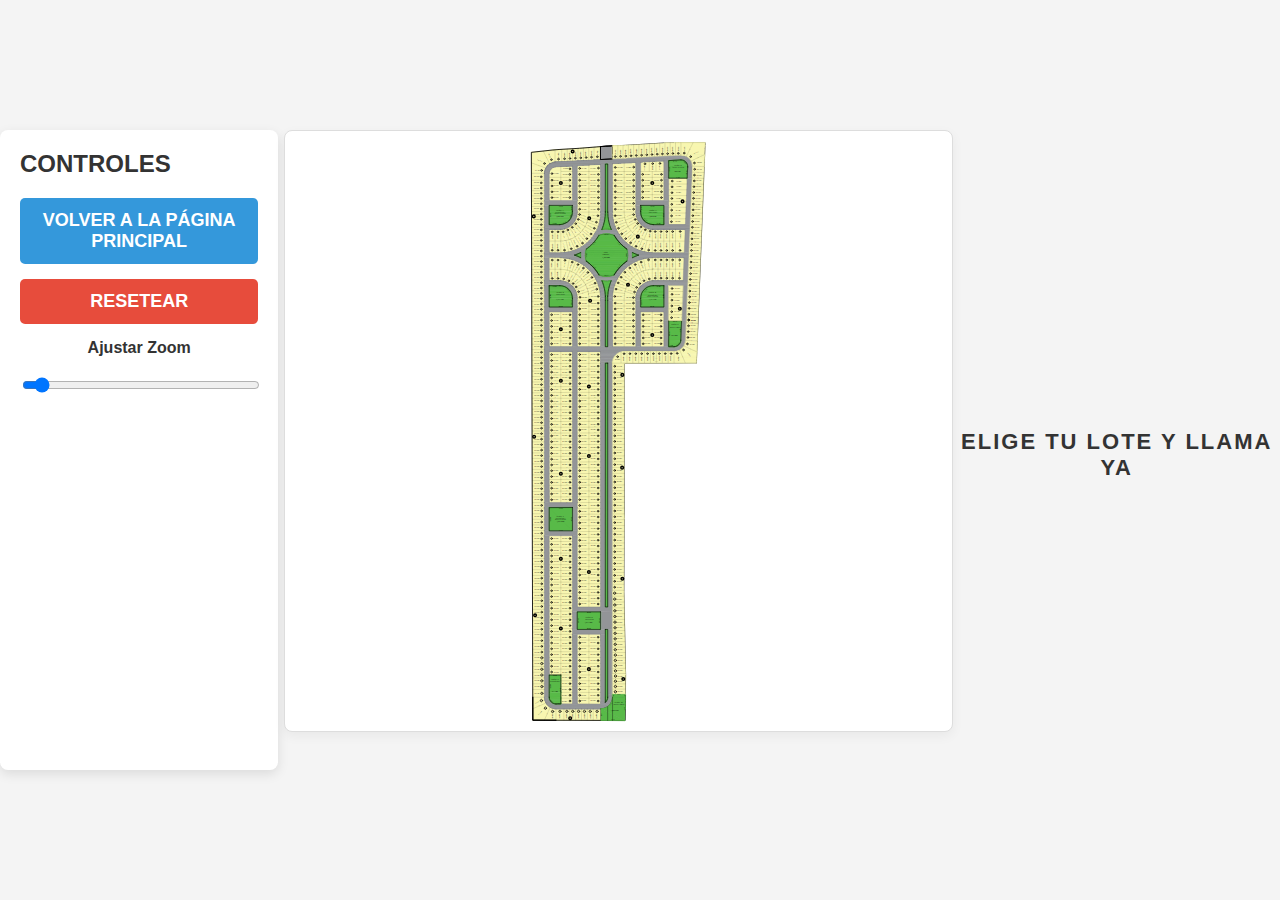
==== terreno.html @ a17a1b42 "Update terreno.html" ====
<!DOCTYPE html>
<html lang="es">
<head>
    <meta charset="UTF-8">
    <meta name="viewport" content="width=device-width, initial-scale=1.0">
    <title>Mapa Interactivo SVG</title>
    <style>
        /* Estilo global */
        body {
            font-family: 'Arial', sans-serif;
            margin: 0;
            padding: 0;
            background-color: #f4f4f4;
            color: #333;
            display: flex;
            justify-content: center;
            align-items: center;
            min-height: 100vh;
            overflow: hidden; /* Evita el scroll de la página */
        }

        /* Contenedor principal */
        .container {
            display: flex;
            justify-content: space-between;
            align-items: flex-start;
            width: 80%;
            flex-wrap: wrap; /* Permitir que los elementos se ajusten en pantallas más pequeñas */
        }

        /* Contenedor del mapa */
        #map-container {
            width: 70%;
            height: 600px;
            overflow: hidden;
            position: relative;
            cursor: grab;
            border: 1px solid #ddd;
            border-radius: 8px;
            box-shadow: 0 4px 12px rgba(0, 0, 0, 0.05);
            background-color: #fff;
            touch-action: none; /* Desactiva el comportamiento predeterminado de gestos */
        }

        /* Imagen del mapa */
        img {
            width: 100%;
            height: 100%;
            position: absolute;
            transition: transform 0.3s ease;
        }

        /* Panel de control */
        .control-panel {
            width: 25%;
            padding: 20px;
            background-color: #fff;
            border-radius: 8px;
            box-shadow: 0 4px 12px rgba(0, 0, 0, 0.1);
            display: flex;
            flex-direction: column;
            align-items: flex-start;
            position: sticky;
            top: 20px; /* Pegado al top */
            height: 600px;
        }

        /* Título de panel */
        .panel-title {
            font-size: 24px;
            font-weight: bold;
            color: #333;
            margin-bottom: 20px;
            text-transform: uppercase;
        }

        /* Botones del panel */
        .btn {
            width: 100%;
            padding: 12px;
            margin-bottom: 15px;
            font-size: 18px;
            font-weight: bold;
            text-transform: uppercase;
            cursor: pointer;
            border: none;
            border-radius: 5px;
            transition: transform 0.2s ease, background-color 0.3s ease;
        }

        .btn:hover {
            background-color: #2980b9;
            transform: translateY(-2px);
        }

        .btn:active {
            transform: translateY(2px);
        }

        /* Botón de redirección */
        .back-btn {
            background-color: #3498db;
            color: white;
        }

        /* Botón de reset */
        .reset-btn {
            background-color: #e74c3c;
            color: white;
        }

        /* Barra deslizadora de zoom */
        .zoom-slider-container {
            width: 100%;
            text-align: center;
        }

        .zoom-slider {
            width: 100%;
            margin-top: 20px;
        }

        .zoom-label {
            font-size: 16px;
            color: #333;
            font-weight: bold;
        }

        /* Texto informativo */
        .info-text {
            text-align: center;
            font-size: 22px;
            color: #333;
            font-weight: 600;
            margin-top: 30px;
            margin-bottom: 20px;
            text-transform: uppercase;
            letter-spacing: 2px;
        }

        /* Ajustes para pantallas móviles */
        @media (max-width: 768px) {
            .container {
                flex-direction: column; /* Cambiar a columna en dispositivos móviles */
                width: 90%;
            }

            .control-panel {
                width: 100%;
                height: auto;
                position: static;
                margin-top: 20px;
            }

            #map-container {
                width: 100%;
                height: 400px;
            }

            .info-text {
                font-size: 18px;
                margin-top: 20px;
            }
        }
    </style>
</head>
<body>

<div class="container">
    <!-- Panel de control (a la derecha) -->
    <div class="control-panel">
        <div class="panel-title">Controles</div>
        
        <!-- Botón de redirección -->
        <a href="index.html">
            <button class="btn back-btn">Volver a la página principal</button>
        </a>

        <!-- Botón de reset -->
        <button class="btn reset-btn" id="reset-btn">Resetear</button>

        <!-- Barra deslizadora de zoom -->
        <div class="zoom-slider-container">
            <label for="zoom-slider" class="zoom-label">Ajustar Zoom</label>
            <input type="range" id="zoom-slider" class="zoom-slider" min="0.5" max="10" step="0.1" value="1">
        </div>
    </div>

    <!-- Contenedor del mapa -->
    <div id="map-container">
        <!-- Usamos <img> para cargar el archivo SVG -->
        <img id="map" src="mapa.svg" alt="Mapa SVG">
    </div>
</div>

<!-- Texto informativo -->
<div class="info-text">
    Elige tu lote y llama ya
</div>
<script>
    const mapContainer = document.getElementById('map-container');
    const map = document.getElementById('map');
    const resetBtn = document.getElementById('reset-btn');
    const zoomSlider = document.getElementById('zoom-slider');

    let scale = 1;
    let startX = 0, startY = 0;
    let offsetX = 0, offsetY = 0; // Posición acumulada del mapa
    let isDragging = false; // Indica si se está moviendo
    let isDragModeActive = false; // Indica si está habilitado el modo de arrastre
    let initialDistance = null;

    // Alternar el modo de arrastre al hacer click o tap en el mapa
    mapContainer.addEventListener('click', toggleDragMode);
    mapContainer.addEventListener('touchstart', (e) => {
        if (e.touches.length === 1) toggleDragMode();
    });

    function toggleDragMode() {
        isDragModeActive = !isDragModeActive;
        mapContainer.style.cursor = isDragModeActive ? "grab" : "default";
    }

    // Inicia el arrastre solo si el modo de arrastre está activo
    function startDragging(e) {
        if (!isDragModeActive) return;
        isDragging = true;
        mapContainer.style.cursor = "grabbing";
        if (e.type === "mousedown") {
            startX = e.pageX - offsetX;
            startY = e.pageY - offsetY;
        } else if (e.touches && e.touches.length === 1) {
            startX = e.touches[0].pageX - offsetX;
            startY = e.touches[0].pageY - offsetY;
        } else if (e.touches && e.touches.length === 2) {
            initialDistance = Math.hypot(
                e.touches[0].pageX - e.touches[1].pageX,
                e.touches[0].pageY - e.touches[1].pageY
            );
        }
    }

    // Realiza el movimiento mientras se arrastra
    function dragMap(e) {
        if (!isDragging) return;
        e.preventDefault();
        if (e.type === "mousemove") {
            offsetX = e.pageX - startX;
            offsetY = e.pageY - startY;
        } else if (e.touches && e.touches.length === 1) {
            offsetX = e.touches[0].pageX - startX;
            offsetY = e.touches[0].pageY - startY;
        } else if (e.touches && e.touches.length === 2) {
            const currentDistance = Math.hypot(
                e.touches[0].pageX - e.touches[1].pageX,
                e.touches[0].pageY - e.touches[1].pageY
            );
            if (initialDistance) {
                const zoomFactor = currentDistance / initialDistance;
                scale = Math.min(10, Math.max(0.5, scale * zoomFactor));
                zoomSlider.value = scale;
                initialDistance = currentDistance;
            }
        }
        map.style.transform = `translate(${offsetX}px, ${offsetY}px) scale(${scale})`;
    }

    // Detiene el arrastre
    function stopDragging() {
        isDragging = false;
        initialDistance = null;
        if (isDragModeActive) mapContainer.style.cursor = "grab";
    }

    // Sincronizar zoom con la barra deslizadora
    zoomSlider.addEventListener('input', (e) => {
        scale = parseFloat(e.target.value);
        map.style.transform = `translate(${offsetX}px, ${offsetY}px) scale(${scale})`;
    });

    // Resetear el mapa
    resetBtn.addEventListener('click', () => {
        scale = 1;
        offsetX = 0;
        offsetY = 0;
        isDragModeActive = false; // Desactivar el modo de arrastre al resetear
        map.style.transform = `translate(0px, 0px) scale(1)`;
        zoomSlider.value = 1;
        mapContainer.style.cursor = "default";
    });

    // Eventos táctiles
    mapContainer.addEventListener('touchstart', startDragging);
    mapContainer.addEventListener('touchmove', dragMap);
    mapContainer.addEventListener('touchend', stopDragging);

    // Eventos de ratón
    mapContainer.addEventListener('mousedown', startDragging);
    window.addEventListener('mousemove', dragMap);
    window.addEventListener('mouseup', stopDragging);
</script>


</body>
</html>
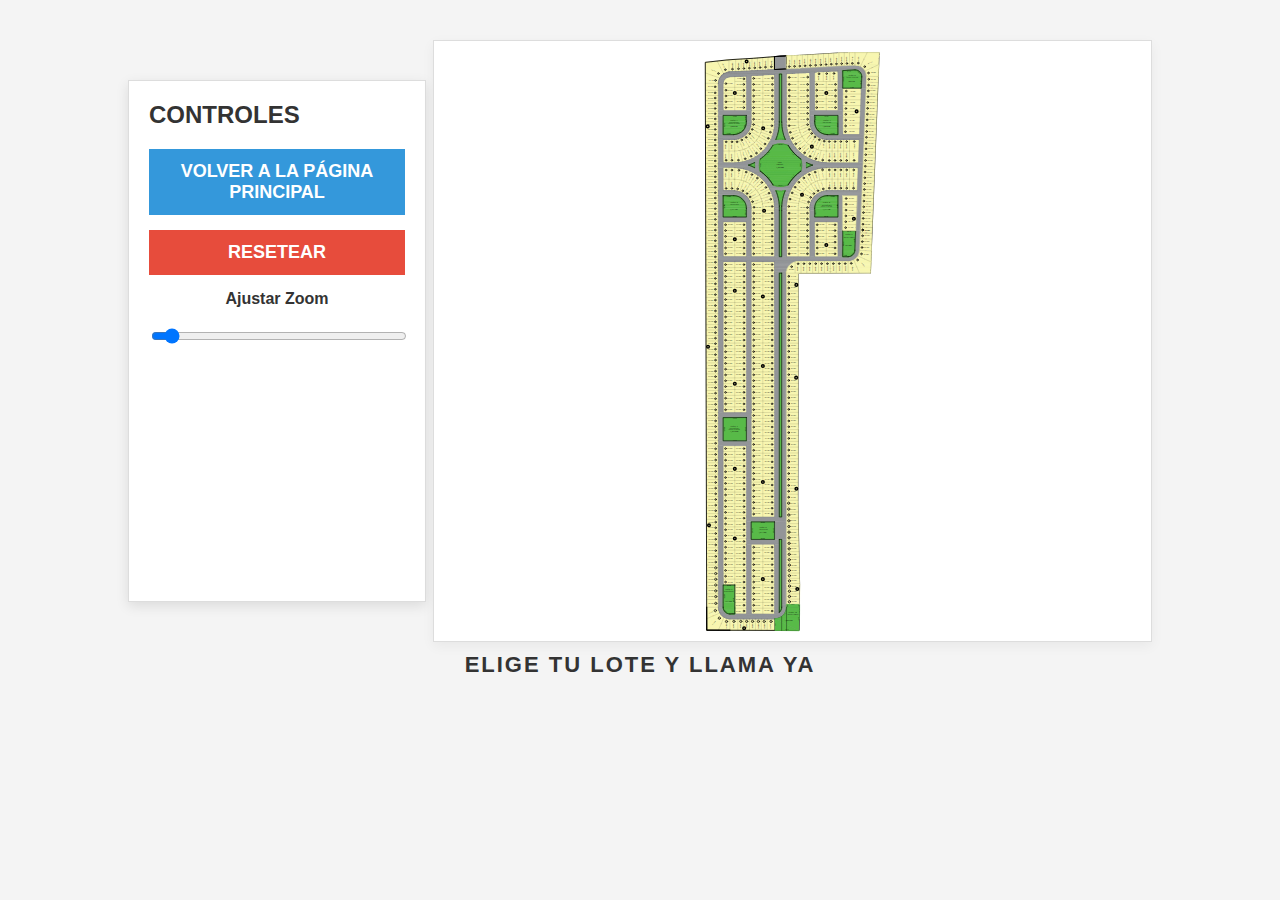
==== commit d0b55f0a: "Update terreno.html" ====
--- a/terreno.html
+++ b/terreno.html
@@ -13,7 +13,7 @@
             background-color: #f4f4f4;
             color: #333;
             display: flex;
-            justify-content: center;
+            flex-direction: column;
             align-items: center;
             min-height: 100vh;
             overflow: hidden; /* Evita el scroll de la página */
@@ -36,10 +36,10 @@
             position: relative;
             cursor: grab;
             border: 1px solid #ddd;
-            border-radius: 8px;
             box-shadow: 0 4px 12px rgba(0, 0, 0, 0.05);
-            background-color: #fff;
+            background-color: #ffffff;
             touch-action: none; /* Desactiva el comportamiento predeterminado de gestos */
+            top: 40px;
         }
 
         /* Imagen del mapa */
@@ -54,15 +54,15 @@
         .control-panel {
             width: 25%;
             padding: 20px;
-            background-color: #fff;
-            border-radius: 8px;
+            background-color: #ffffff;
             box-shadow: 0 4px 12px rgba(0, 0, 0, 0.1);
             display: flex;
             flex-direction: column;
             align-items: flex-start;
             position: sticky;
-            top: 20px; /* Pegado al top */
-            height: 600px;
+            top: 100px; /* Pegado al top */
+            height: 480px;
+            border: 1px solid #ddd;
         }
 
         /* Título de panel */
@@ -84,7 +84,6 @@
             text-transform: uppercase;
             cursor: pointer;
             border: none;
-            border-radius: 5px;
             transition: transform 0.2s ease, background-color 0.3s ease;
         }
 
@@ -136,30 +135,33 @@
             margin-bottom: 20px;
             text-transform: uppercase;
             letter-spacing: 2px;
+            margin-top: 50px;
         }
 
         /* Ajustes para pantallas móviles */
         @media (max-width: 768px) {
             .container {
                 flex-direction: column; /* Cambiar a columna en dispositivos móviles */
+                width: 100%;
+                align-items: center;
+            }
+
+            .control-panel {
                 width: 90%;
-            }
-
-            .control-panel {
-                width: 100%;
                 height: auto;
                 position: static;
-                margin-top: 20px;
+                margin-bottom: 20px;
             }
 
             #map-container {
-                width: 100%;
+                width: 90%;
                 height: 400px;
+                margin-bottom: 20px;
             }
 
             .info-text {
                 font-size: 18px;
-                margin-top: 20px;
+                margin-bottom: 10px;
             }
         }
     </style>
@@ -167,7 +169,7 @@
 <body>
 
 <div class="container">
-    <!-- Panel de control (a la derecha) -->
+    <!-- Panel de control (arriba en móvil) -->
     <div class="control-panel">
         <div class="panel-title">Controles</div>
         
@@ -193,113 +195,134 @@
     </div>
 </div>
 
-<!-- Texto informativo -->
+<!-- Texto informativo (abajo en móvil) -->
 <div class="info-text">
     Elige tu lote y llama ya
 </div>
+
 <script>
+    // El mismo código JavaScript original.
     const mapContainer = document.getElementById('map-container');
     const map = document.getElementById('map');
     const resetBtn = document.getElementById('reset-btn');
     const zoomSlider = document.getElementById('zoom-slider');
 
-    let scale = 1;
-    let startX = 0, startY = 0;
-    let offsetX = 0, offsetY = 0; // Posición acumulada del mapa
-    let isDragging = false; // Indica si se está moviendo
-    let isDragModeActive = false; // Indica si está habilitado el modo de arrastre
-    let initialDistance = null;
-
-    // Alternar el modo de arrastre al hacer click o tap en el mapa
-    mapContainer.addEventListener('click', toggleDragMode);
+    let scale = 1; // Nivel de zoom
+    let startX = 0, startY = 0; // Coordenadas iniciales al empezar el movimiento
+    let offsetX = 0, offsetY = 0; // Desplazamiento acumulado
+    let isDragging = false; // Controlar si se está arrastrando
+    let initialDistance = null; // Para gestos táctiles de zoom
+    let isMouseDragging = false; // Control para arrastre con mouse en PC
+
+    // === MOVIMIENTO Y ZOOM EN PC ===
+
+    // Detectar inicio del arrastre con mouse
+    mapContainer.addEventListener('mousedown', (e) => {
+        isMouseDragging = true;
+        startX = e.pageX - offsetX; // Guardar la posición inicial X
+        startY = e.pageY - offsetY; // Guardar la posición inicial Y
+        mapContainer.style.cursor = "grabbing"; // Cambiar cursor al arrastrar
+    });
+
+    // Detectar movimiento del mouse
+    mapContainer.addEventListener('mousemove', (e) => {
+        if (isMouseDragging) {
+            offsetX = e.pageX - startX; // Calcular desplazamiento en X
+            offsetY = e.pageY - startY; // Calcular desplazamiento en Y
+            map.style.transform = `translate(${offsetX}px, ${offsetY}px) scale(${scale})`; // Aplicar transformaciones
+        }
+    });
+
+    // Detectar final del arrastre con mouse
+    mapContainer.addEventListener('mouseup', () => {
+        isMouseDragging = false; // Detener el arrastre
+        mapContainer.style.cursor = "grab"; // Cambiar cursor a "grab"
+    });
+
+    // Detectar salida del mouse del contenedor (para soltar si ocurre fuera del área)
+    mapContainer.addEventListener('mouseleave', () => {
+        isMouseDragging = false; // Detener el arrastre
+        mapContainer.style.cursor = "grab"; // Cambiar cursor a "grab"
+    });
+
+    // Detectar zoom con la rueda del mouse
+    mapContainer.addEventListener('wheel', (e) => {
+        e.preventDefault(); // Prevenir el comportamiento predeterminado
+        const zoomStep = 0.1; // Incremento/decremento del zoom
+
+        // Ajustar el nivel de zoom
+        if (e.deltaY < 0) {
+            scale = Math.min(scale + zoomStep, 10); // Zoom in
+        } else {
+            scale = Math.max(scale - zoomStep, 0.5); // Zoom out
+        }
+
+        map.style.transform = `translate(${offsetX}px, ${offsetY}px) scale(${scale})`; // Aplicar el nuevo zoom
+        zoomSlider.value = scale; // Sincronizar el slider con el zoom
+    });
+
+    // === MOVIMIENTO Y ZOOM EN CELULAR ===
+
+    // Detectar inicio del movimiento táctil
     mapContainer.addEventListener('touchstart', (e) => {
-        if (e.touches.length === 1) toggleDragMode();
-    });
-
-    function toggleDragMode() {
-        isDragModeActive = !isDragModeActive;
-        mapContainer.style.cursor = isDragModeActive ? "grab" : "default";
+        if (e.touches.length === 1) {
+            isDragging = true;
+            startX = e.touches[0].clientX - offsetX;
+            startY = e.touches[0].clientY - offsetY;
+        } else if (e.touches.length === 2) {
+            initialDistance = getDistance(e.touches); // Guardar la distancia inicial entre los dos dedos
+        }
+    });
+
+    // Detectar movimiento táctil
+    mapContainer.addEventListener('touchmove', (e) => {
+        e.preventDefault(); // Prevenir el comportamiento predeterminado
+        if (isDragging && e.touches.length === 1) {
+            offsetX = e.touches[0].clientX - startX;
+            offsetY = e.touches[0].clientY - startY;
+            map.style.transform = `translate(${offsetX}px, ${offsetY}px) scale(${scale})`;
+        } else if (e.touches.length === 2) {
+            const distance = getDistance(e.touches); // Obtener la nueva distancia entre los dedos
+            if (initialDistance) {
+                scale *= distance / initialDistance; // Ajustar el nivel de zoom basado en el cambio de distancia
+                scale = Math.min(Math.max(scale, 0.5), 10); // Limitar el nivel de zoom entre 0.5 y 10
+                initialDistance = distance; // Actualizar la distancia inicial
+                map.style.transform = `translate(${offsetX}px, ${offsetY}px) scale(${scale})`;
+                zoomSlider.value = scale; // Sincronizar el slider con el zoom
+            }
+        }
+    });
+
+    // Detectar final del movimiento táctil
+    mapContainer.addEventListener('touchend', () => {
+        isDragging = false;
+        initialDistance = null; // Resetear la distancia inicial
+    });
+
+    // Calcular la distancia entre dos puntos táctiles
+    function getDistance(touches) {
+        const dx = touches[0].clientX - touches[1].clientX;
+        const dy = touches[0].clientY - touches[1].clientY;
+        return Math.sqrt(dx * dx + dy * dy);
     }
 
-    // Inicia el arrastre solo si el modo de arrastre está activo
-    function startDragging(e) {
-        if (!isDragModeActive) return;
-        isDragging = true;
-        mapContainer.style.cursor = "grabbing";
-        if (e.type === "mousedown") {
-            startX = e.pageX - offsetX;
-            startY = e.pageY - offsetY;
-        } else if (e.touches && e.touches.length === 1) {
-            startX = e.touches[0].pageX - offsetX;
-            startY = e.touches[0].pageY - offsetY;
-        } else if (e.touches && e.touches.length === 2) {
-            initialDistance = Math.hypot(
-                e.touches[0].pageX - e.touches[1].pageX,
-                e.touches[0].pageY - e.touches[1].pageY
-            );
-        }
-    }
-
-    // Realiza el movimiento mientras se arrastra
-    function dragMap(e) {
-        if (!isDragging) return;
-        e.preventDefault();
-        if (e.type === "mousemove") {
-            offsetX = e.pageX - startX;
-            offsetY = e.pageY - startY;
-        } else if (e.touches && e.touches.length === 1) {
-            offsetX = e.touches[0].pageX - startX;
-            offsetY = e.touches[0].pageY - startY;
-        } else if (e.touches && e.touches.length === 2) {
-            const currentDistance = Math.hypot(
-                e.touches[0].pageX - e.touches[1].pageX,
-                e.touches[0].pageY - e.touches[1].pageY
-            );
-            if (initialDistance) {
-                const zoomFactor = currentDistance / initialDistance;
-                scale = Math.min(10, Math.max(0.5, scale * zoomFactor));
-                zoomSlider.value = scale;
-                initialDistance = currentDistance;
-            }
-        }
+    // === CONTROLES ADICIONALES ===
+
+    // Restablecer el mapa
+    resetBtn.addEventListener('click', () => {
+        scale = 1; // Reiniciar nivel de zoom
+        offsetX = 0; // Reiniciar desplazamiento en X
+        offsetY = 0; // Reiniciar desplazamiento en Y
         map.style.transform = `translate(${offsetX}px, ${offsetY}px) scale(${scale})`;
-    }
-
-    // Detiene el arrastre
-    function stopDragging() {
-        isDragging = false;
-        initialDistance = null;
-        if (isDragModeActive) mapContainer.style.cursor = "grab";
-    }
-
-    // Sincronizar zoom con la barra deslizadora
+        zoomSlider.value = scale; // Sincronizar el slider con el zoom
+    });
+
+    // Controlar el zoom mediante el slider
     zoomSlider.addEventListener('input', (e) => {
         scale = parseFloat(e.target.value);
         map.style.transform = `translate(${offsetX}px, ${offsetY}px) scale(${scale})`;
     });
-
-    // Resetear el mapa
-    resetBtn.addEventListener('click', () => {
-        scale = 1;
-        offsetX = 0;
-        offsetY = 0;
-        isDragModeActive = false; // Desactivar el modo de arrastre al resetear
-        map.style.transform = `translate(0px, 0px) scale(1)`;
-        zoomSlider.value = 1;
-        mapContainer.style.cursor = "default";
-    });
-
-    // Eventos táctiles
-    mapContainer.addEventListener('touchstart', startDragging);
-    mapContainer.addEventListener('touchmove', dragMap);
-    mapContainer.addEventListener('touchend', stopDragging);
-
-    // Eventos de ratón
-    mapContainer.addEventListener('mousedown', startDragging);
-    window.addEventListener('mousemove', dragMap);
-    window.addEventListener('mouseup', stopDragging);
 </script>
-
 
 </body>
 </html>
